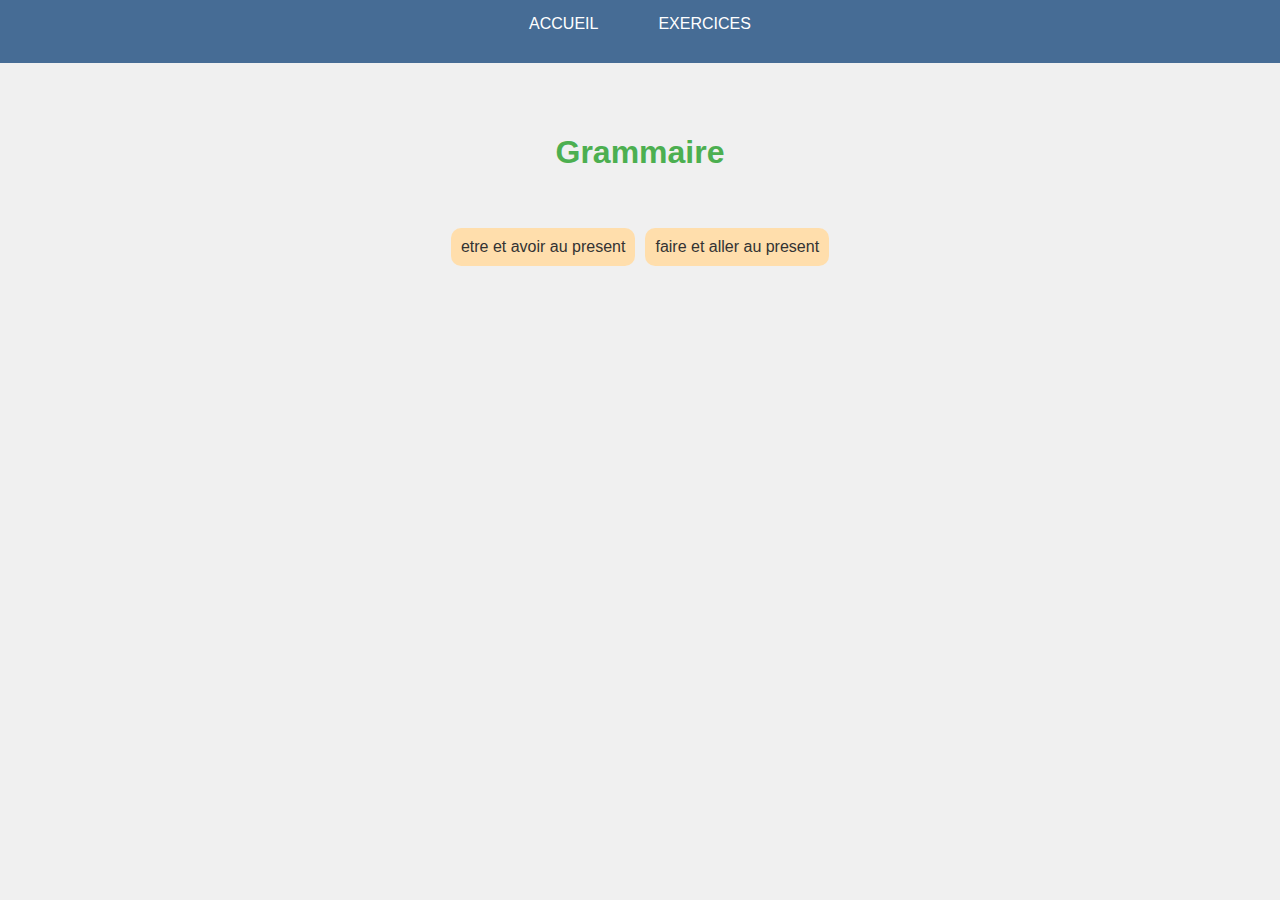
==== pages/grammaire.html @ 868ddbaf "first commit" ====
<!DOCTYPE html>
<html lang="fr">
  <head>
    <meta charset="UTF-8" />
    <meta name="viewport" content="width=device-width, initial-scale=1.0" />
    <title>Grammaire</title>
    <link rel="icon" type="image/png" href="../favicon.png" />
    <link rel="stylesheet" href="./styles.css" />

    <link rel="stylesheet" href="./grammaire.css" />
    <link rel="stylesheet" href="./header.css" />
    <script src="header.js" defer></script>
    <script src="grammaire_content.js" defer></script>
    <script src="grammaire_verbes_content.js" defer></script>
    <script src="grammaire.js" defer></script>
  </head>
  <body>
    <main>
      <h1>Grammaire</h1>
      <div class="banner"></div>
      <div id="verb-container"></div>

      <section><div id="phrases-container"></div></section>
    </main>
  </body>
</html>
---- pages/styles.css ----
html {
  box-sizing: border-box;
  width: 100%;
}
ul,
li {
  list-style: none;
  padding: 0;
  margin: 0;
}
body {
  font-family: Arial, sans-serif;
  background-color: #f0f0f0;
  color: #333;
  margin: 0;
  padding: 0;
}
main {
  margin: 0;
  padding: 0;
  display: flex;
  flex-direction: column;
  align-items: center;
  justify-content: center;
  text-align: center;
}
h1 {
  color: #4caf50;
}

h2 {
  color: #333;
  margin: 5px 0;
}
.button-group {
  display: flex;
}
button {
  background-color: #4caf50;
  color: white;
  border: none;
  padding: 8px 17px;
  margin: 7px;
  cursor: pointer;
  border-radius: 5px;
  font-size: 16px;
  width: 150px;
}

button:hover {
  background-color: #45a049;
}

input[type="text"] {
  padding: 10px;
  margin: 10px 0;
  border: 1px solid #ccc;
  border-radius: 5px;
  width: 300px;
  font-size: 16px;
}
textarea {
  padding: 10px;
  margin: 10px 0;
  border: 1px solid #ccc;
  border-radius: 5px;
  width: 300px;
  min-height: 40px;
  font-size: 16px;
}
audio {
  margin: 10px 0;
}

p#resultat,
p#message-next {
  font-size: 18px;
  font-weight: bold;
  margin: 2px auto;
  min-height: 20px;
}

p#numero-exercice {
  font-size: 18px;
  margin: 12px 0 0;
}

footer {
  display: flex;
  justify-content: center;
  align-items: center;
  height: 150px;
}
/* Responsive design for mobile devices */
@media (max-width: 600px) {
  body {
    height: auto;
  }
  h2 {
    font-size: 20px;
  }
  input[type="text"] {
    width: 100%;
  }

  button {
    padding: 15px;
    font-size: 18px;
  }

  audio {
    width: 100%;
    margin: 2px 0;
  }
}
---- pages/grammaire.css ----
main {
  margin-top: 50px;
}
.banner {
  width: 100%;
  margin: 30px 0;
}
.banner ul {
  display: flex;
  justify-content: center;
  list-style-type: none;
  padding: 0;
}
.banner ul li {
  background-color: #ffdeac;
  border-radius: 10px;
  padding: 10px;
  margin: 5px;
  cursor: pointer;
}
main a {
  text-decoration: none;
  padding: 5px 7px;
  color: black;
}
#verb-container {
  display: flex;
  margin: 30px 0;
  flex-wrap: wrap;
}
#verb-container ul {
  display: flex;
  flex-direction: column;
  align-items: baseline;
  background-color: #ffdeac;
  min-width: 150px;
  border-radius: 10px;
  margin: 10px;
  padding: 5px;
}
#phrases-container {
  width: 100%;
  display: grid;
  grid-template-columns: 1fr 1fr;
  background-color: rgb(247, 245, 245);
}
.phrase {
  display: flex;
  align-items: center;
  margin: 5px 0;
  transition: all 0.5s ease;
}
.phrase .logo {
  opacity: 0;
  transition: all 0.5s ease;
}
.phrase input {
  margin: 0 3px;
  padding: 4px;
  max-width: 130px;
  border: 2px solid #ccc;
  border-radius: 5px;
  font-size: 16px;
  transition: all 0.5s ease;
}

.phrase input:focus {
  border-color: #007bff;
  box-shadow: 0 0 5px rgba(0, 123, 255, 0.5);
  outline: none;
}
.bad-answer,
.bad-answer * {
  color: red;
}
.phrase.good-answer .logo {
  opacity: 1;
  transition: all 0.5s ease;
}
.good-answer,
.good-answer * {
  color: green;
}
---- pages/header.css ----
header {
  width: 100%;
  padding: 15px 0 30px;
  background-color: #466c95;
}

header nav {
  display: flex;
  justify-content: center;
  align-items: center;
}

header ul {
  list-style-type: none;
  display: flex;
  padding: 0;
  margin: 0;
}

header li {
  margin: 0 30px;
}

header a {
  text-decoration: none;
  color: #fff;
  text-transform: uppercase;
  position: relative;
}

.effect-4 a:before {
  content: "[";
  left: -5px;
}

.effect-4 a:after {
  content: "]";
  right: -5px;
}

.effect-4 a:before,
.effect-4 a:after {
  position: absolute;
  opacity: 0;
  color: #fff;
  top: -1px;
  transition: all 0.5s;
}

.effect-4 a:hover:before,
.effect-4 a:hover:after {
  opacity: 0.7;
}

.effect-4 a:hover:before {
  left: -20px;
}

.effect-4 a:hover:after {
  right: -20px;
}
header nav ul {
  position: relative;
  width: max-content;
}
.second-nav {
  position: absolute;
  left: 50%;
  top: 27px;
  transform: translateX(-50%);
  opacity: 0;
  transition: opacity 0.5s;
}

header li:hover .second-nav,
header .second-nav:hover {
  opacity: 1;
}

.second-nav * {
  font-size: 11px;
}

@media (max-width: 768px) {
  .second-nav {
    display: none;
  }
}
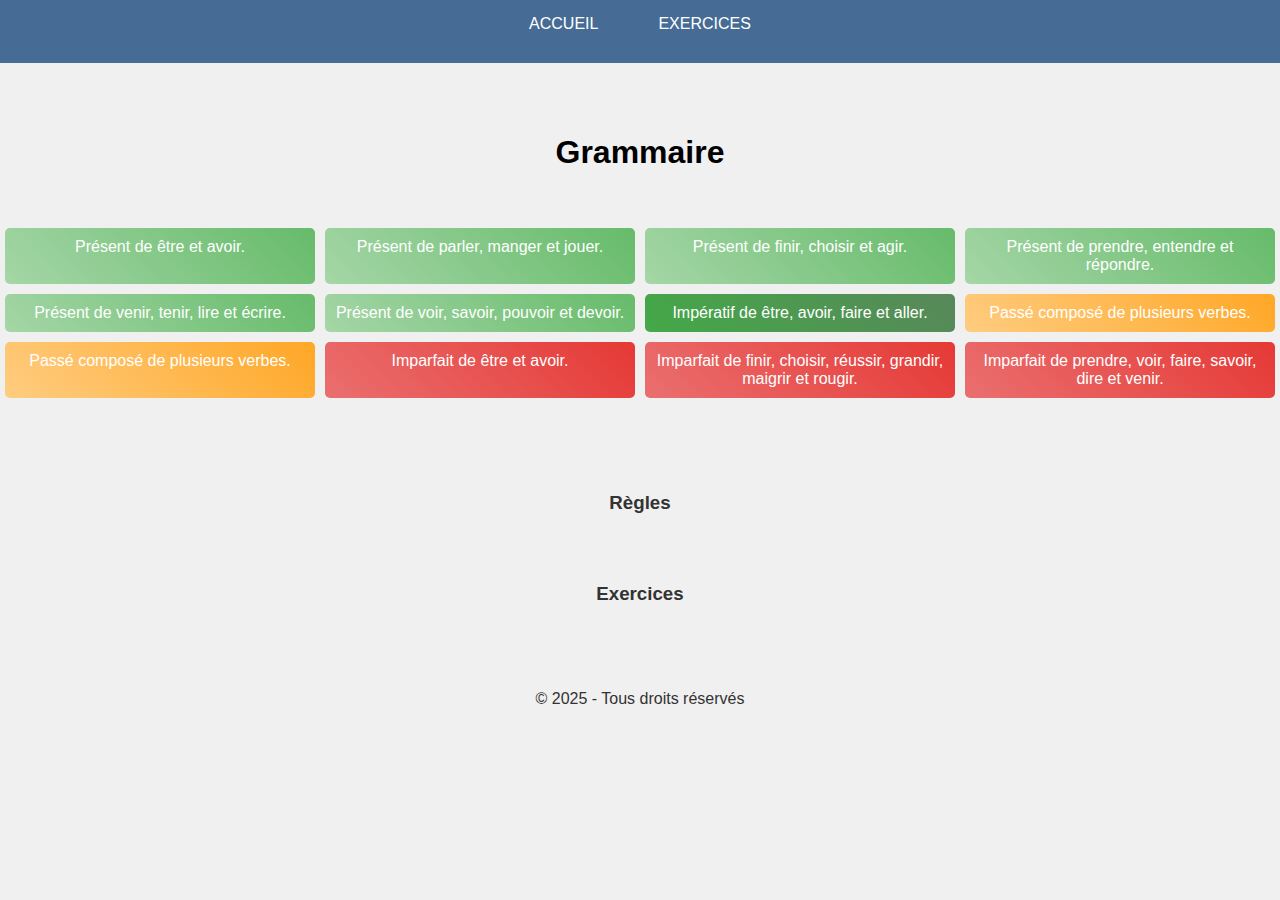
==== commit c9b0f5c9: "fix gramma, add audios" ====
--- a/pages/grammaire.html
+++ b/pages/grammaire.html
@@ -10,17 +10,25 @@
     <link rel="stylesheet" href="./grammaire.css" />
     <link rel="stylesheet" href="./header.css" />
     <script src="header.js" defer></script>
-    <script src="grammaire_content.js" defer></script>
-    <script src="grammaire_verbes_content.js" defer></script>
+    <script src="grammaire_content_present.js" defer></script>
+    <script src="grammaire_content_passe_compose.js" defer></script>
+    <script src="grammaire_content_imperatif.js" defer></script>
+    <script src="grammaire_content_imparfait.js" defer></script>
     <script src="grammaire.js" defer></script>
   </head>
   <body>
     <main>
       <h1>Grammaire</h1>
       <div class="banner"></div>
-      <div id="verb-container"></div>
-
+      <h2 id="title"></h2>
+      <h3>Règles</h3>
+      <p id="regles"></p>
+      <h3>Exercices</h3>
+      <div id="exercices"></div>
       <section><div id="phrases-container"></div></section>
     </main>
+    <footer>
+      <p>© 2025 - Tous droits réservés</p>
+    </footer>
   </body>
 </html>
--- a/pages/styles.css
+++ b/pages/styles.css
@@ -1,3 +1,11 @@
+:root {
+  --bg-A1: linear-gradient(45deg, #a5d6a7, #66bb6a);
+  --bg-A2: linear-gradient(45deg, #43a947, #58875a);
+  --bg-B1: linear-gradient(45deg, #ffcc80, #ffa726);
+  --bg-B2: linear-gradient(45deg, #ea6f6f, #e53935);
+  --bg-C1: linear-gradient(45deg, #7e57c2, #5e35b1);
+  --bg-C2: linear-gradient(45deg, #000000, #1a1a1a);
+}
 html {
   box-sizing: border-box;
   width: 100%;
@@ -25,7 +33,7 @@
   text-align: center;
 }
 h1 {
-  color: #4caf50;
+  color: black;
 }
 
 h2 {
--- a/pages/grammaire.css
+++ b/pages/grammaire.css
@@ -6,48 +6,66 @@
   margin: 30px 0;
 }
 .banner ul {
-  display: flex;
-  justify-content: center;
+  display: grid;
+  grid-template-columns: repeat(auto-fit, minmax(300px, 1fr));
+  margin: 0;
   list-style-type: none;
   padding: 0;
 }
 .banner ul li {
-  background-color: #ffdeac;
-  border-radius: 10px;
+  color: white;
+  border-radius: 5px;
   padding: 10px;
   margin: 5px;
   cursor: pointer;
+  transition: transform 0.2s, border-color 0.2s;
 }
+.banner ul li.présent {
+  background: var(--bg-A1);
+}
+
+.banner ul li.impérat {
+  background: var(--bg-A2);
+}
+.banner ul li.passéco {
+  background: var(--bg-B1);
+}
+.banner ul li.imparfa {
+  background: var(--bg-B2);
+}
+
+/* .banner ul li.C1 {
+  background: var(--bg-C1);
+}
+
+.banner ul li.C2 {
+  background: var(--bg-C2);
+} */
+.banner ul li:hover {
+  transform: scale(1.03);
+  transition: transform 0.2s, border-color 0.2s;
+}
+
 main a {
   text-decoration: none;
   padding: 5px 7px;
   color: black;
 }
-#verb-container {
-  display: flex;
-  margin: 30px 0;
-  flex-wrap: wrap;
+#title {
+  color: #466c95;
+  max-width: 400px;
+  margin: 20px 0;
 }
-#verb-container ul {
-  display: flex;
-  flex-direction: column;
-  align-items: baseline;
-  background-color: #ffdeac;
-  min-width: 150px;
-  border-radius: 10px;
-  margin: 10px;
-  padding: 5px;
+#regles div {
+  margin: 5px auto;
 }
-#phrases-container {
-  width: 100%;
-  display: grid;
-  grid-template-columns: 1fr 1fr;
+#exercices {
   background-color: rgb(247, 245, 245);
 }
 .phrase {
   display: flex;
   align-items: center;
-  margin: 5px 0;
+  margin: 10px 0;
   transition: all 0.5s ease;
 }
 .phrase .logo {
@@ -81,3 +99,20 @@
 .good-answer * {
   color: green;
 }
+
+@media (max-width: 768px) {
+  .banner ul {
+    grid-template-columns: 1fr;
+  }
+  #regles div {
+    text-align: center;
+  }
+  .phrase {
+    flex-wrap: wrap;
+    align-items: center;
+  }
+
+  #title {
+    max-width: 100%;
+  }
+}
